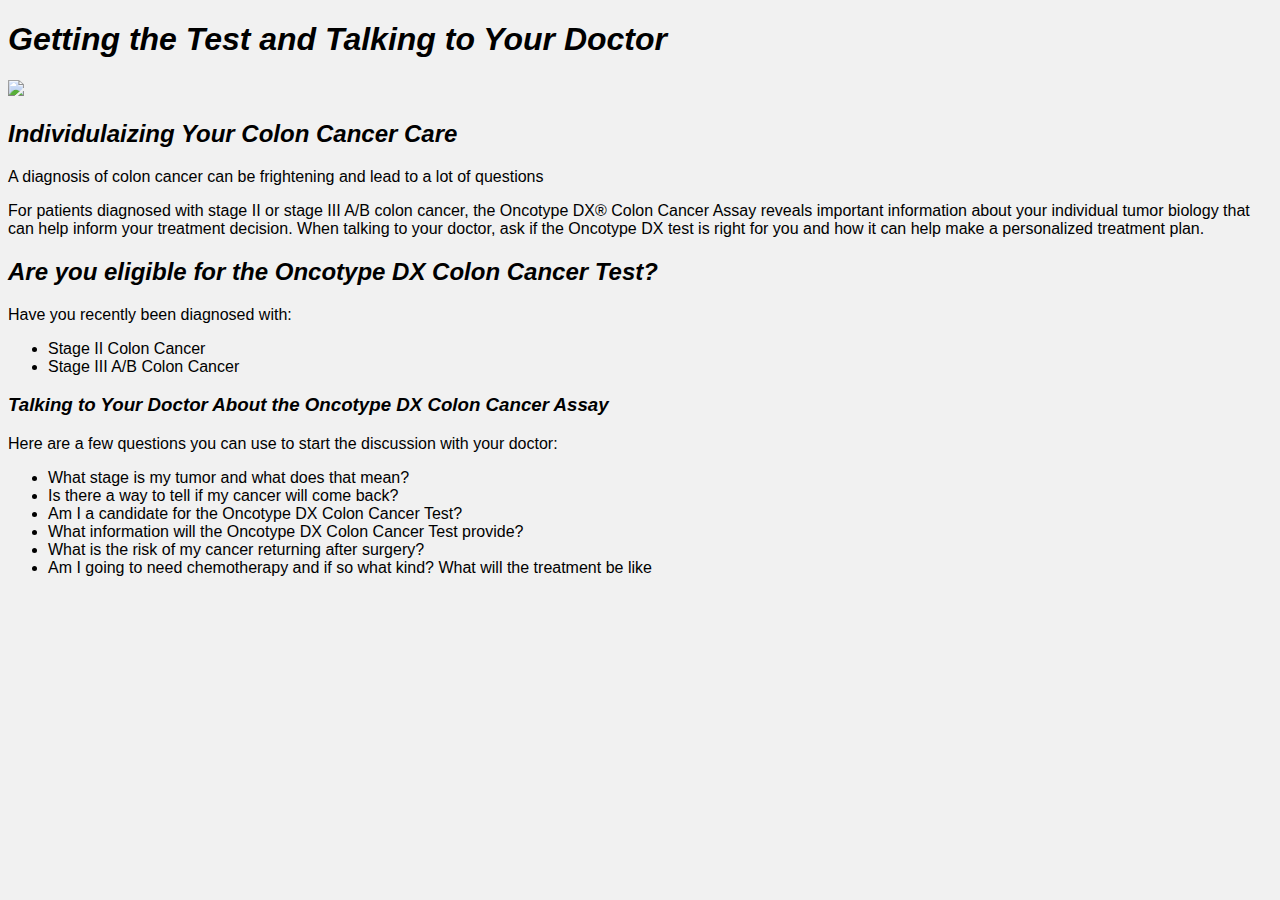
==== unit_3/index.html @ f4bc8da3 "More changes" ====
<!DOCTYPE html>
<html>
<head>
	<link rel="stylesheet" type="text/css" href="css/style.css">
	<title></title>
</head>
<body>
	<h1>Getting the Test and Talking to Your Doctor </h1>
	<img class="hero" src="images/ChairShot.png” alt="OncotypeDXColonCancerTest"/>
	
	<h2>Individulaizing Your Colon Cancer Care</h1>
	<p>A diagnosis of colon cancer can be frightening and lead to a lot of questions</p>
	<p>For patients diagnosed with stage II or stage III A/B colon cancer, the Oncotype DX® Colon Cancer Assay reveals important information about your individual tumor biology that can help inform your treatment decision. When talking to your doctor, ask if the Oncotype DX test is right for you and how it can help make a personalized treatment plan.</p>

	<h2>Are you eligible for the Oncotype DX Colon Cancer Test?</h2>
	<p>Have you recently been diagnosed with:<ul>
		<li>Stage II Colon Cancer</li>
		<li>Stage III A/B Colon Cancer</li></ul></p>
	<h3>Talking to Your Doctor About the Oncotype DX Colon Cancer Assay</h3>
	<p>Here are a few questions you can use to start the discussion with your doctor:<ul>
		<li>What stage is my tumor and what does that mean?</li>
		<li>Is there a way to tell if my cancer will come back?</li>
		<li>Am I a candidate for the Oncotype DX Colon Cancer Test?</li>
		<li>What information will the Oncotype DX Colon Cancer Test provide?</li>
		<li>What is the risk of my cancer returning after surgery?</li>
		<li>Am I going to need chemotherapy and if so what kind? What will the treatment be like</li>
	</ul></p>


</body>
</html>
---- unit_3/css/style.css ----
body {
	background-color: #f1f1f1;
	font-family: arial;
	font-size: 100%;
	font-weight: normal;

h1 {
	color: 80bd01;
	font-style: italic;
}
p1{
	color: 00b3e3;
}

h2{
	color: 80bd01;
	font-style: italic;
}
p2{
	color: 00b3e3;
} 
h3{
	color: 80bd01;
	font-style: italic;
}
p3{
	color: 00b3e3;
}
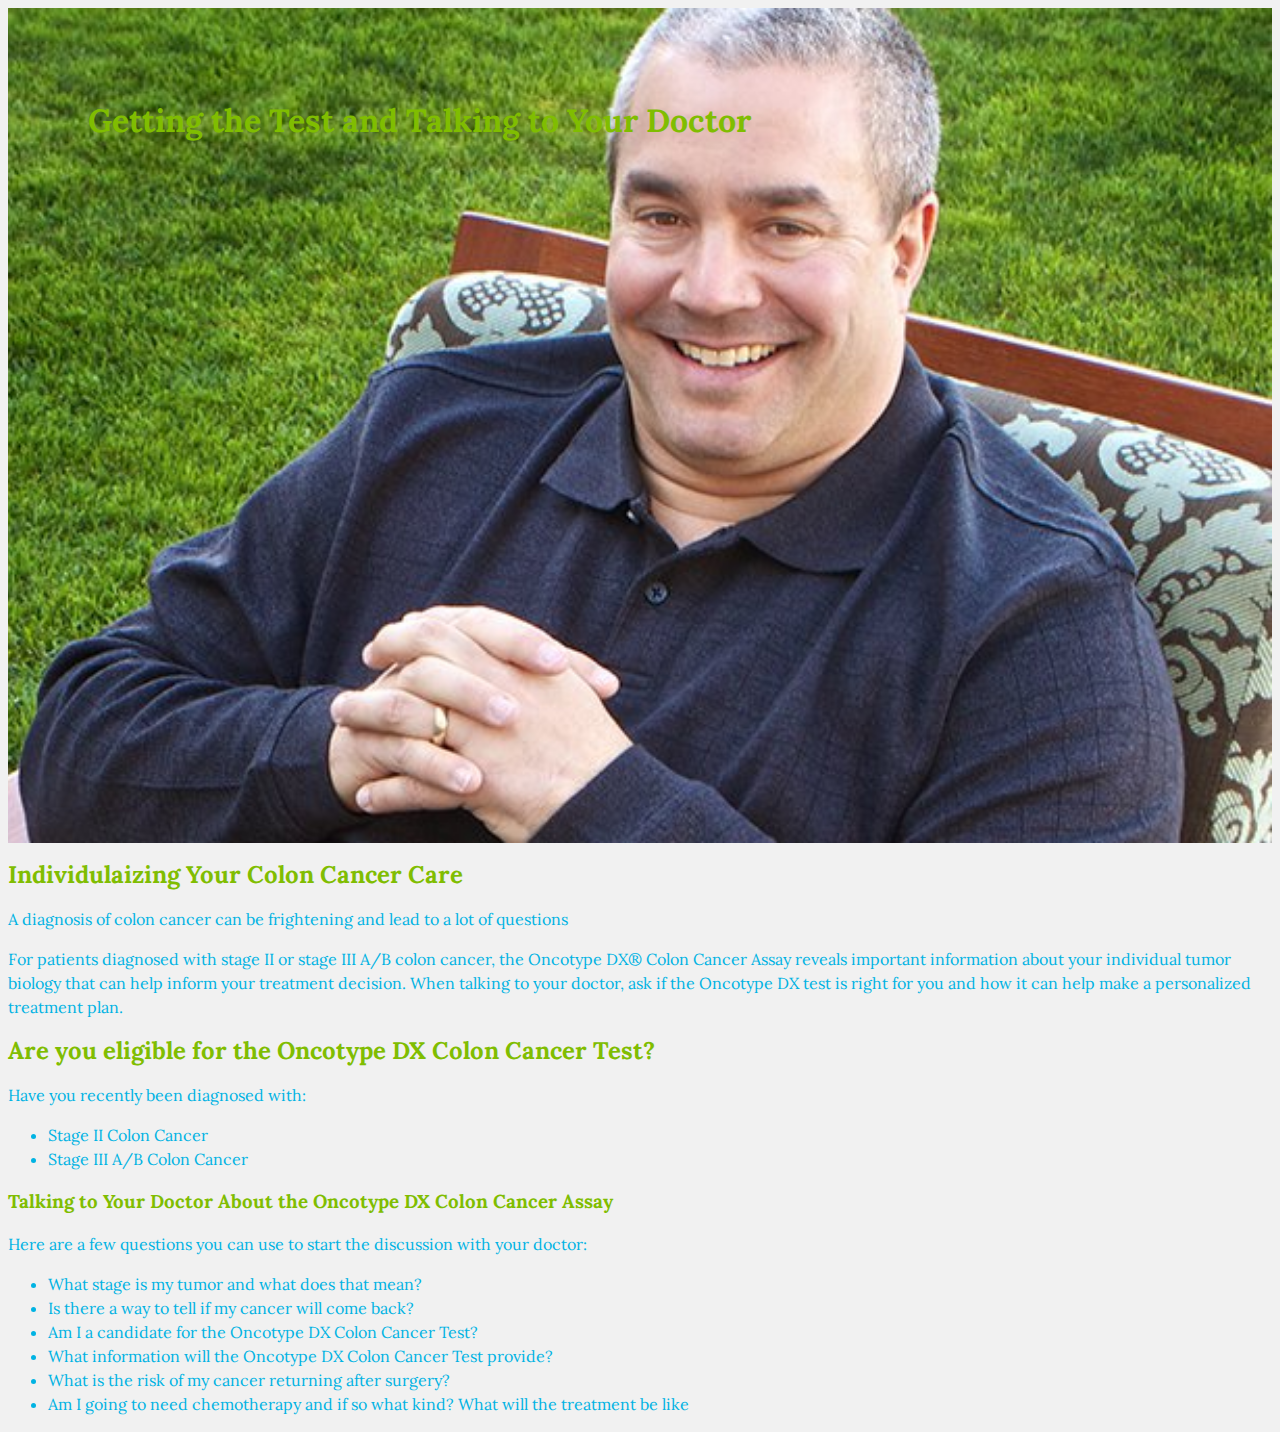
==== commit d6334a04: "Update index.html" ====
--- a/unit_3/index.html
+++ b/unit_3/index.html
@@ -5,27 +5,33 @@
 	<title></title>
 </head>
 <body>
-	<h1>Getting the Test and Talking to Your Doctor </h1>
-	<img class="hero" src="images/ChairShot.png” alt="OncotypeDXColonCancerTest"/>
-	
-	<h2>Individulaizing Your Colon Cancer Care</h1>
-	<p>A diagnosis of colon cancer can be frightening and lead to a lot of questions</p>
-	<p>For patients diagnosed with stage II or stage III A/B colon cancer, the Oncotype DX® Colon Cancer Assay reveals important information about your individual tumor biology that can help inform your treatment decision. When talking to your doctor, ask if the Oncotype DX test is right for you and how it can help make a personalized treatment plan.</p>
-
-	<h2>Are you eligible for the Oncotype DX Colon Cancer Test?</h2>
-	<p>Have you recently been diagnosed with:<ul>
-		<li>Stage II Colon Cancer</li>
-		<li>Stage III A/B Colon Cancer</li></ul></p>
-	<h3>Talking to Your Doctor About the Oncotype DX Colon Cancer Assay</h3>
-	<p>Here are a few questions you can use to start the discussion with your doctor:<ul>
-		<li>What stage is my tumor and what does that mean?</li>
-		<li>Is there a way to tell if my cancer will come back?</li>
-		<li>Am I a candidate for the Oncotype DX Colon Cancer Test?</li>
-		<li>What information will the Oncotype DX Colon Cancer Test provide?</li>
-		<li>What is the risk of my cancer returning after surgery?</li>
-		<li>Am I going to need chemotherapy and if so what kind? What will the treatment be like</li>
-	</ul></p>
-
-
+	<section id="splash">
+		<h1>Getting the Test and Talking to Your Doctor </h1>
+	</section>
+	<section id="">
+		<h2>Individulaizing Your Colon Cancer Care</h1>
+		<p>A diagnosis of colon cancer can be frightening and lead to a lot of questions</p>
+		<p>For patients diagnosed with stage II or stage III A/B colon cancer, the Oncotype DX® Colon Cancer Assay reveals important information about your individual tumor biology that can help inform your treatment decision. When talking to your doctor, ask if the Oncotype DX test is right for you and how it can help make a personalized treatment plan.</p>
+	</section>
+	<section id="">
+		<h2>Are you eligible for the Oncotype DX Colon Cancer Test?</h2>
+		<p>Have you recently been diagnosed with:</p>
+		<ul>
+			<li>Stage II Colon Cancer</li>
+			<li>Stage III A/B Colon Cancer</li>
+		</ul>
+		<section>
+			<h3>Talking to Your Doctor About the Oncotype DX Colon Cancer Assay</h3>
+			<p>Here are a few questions you can use to start the discussion with your doctor:</p>
+			<ul>
+				<li>What stage is my tumor and what does that mean?</li>
+				<li>Is there a way to tell if my cancer will come back?</li>
+				<li>Am I a candidate for the Oncotype DX Colon Cancer Test?</li>
+				<li>What information will the Oncotype DX Colon Cancer Test provide?</li>
+				<li>What is the risk of my cancer returning after surgery?</li>
+				<li>Am I going to need chemotherapy and if so what kind? What will the treatment be like</li>
+			</ul>
+		</section>
+	</section>
 </body>
 </html>
--- a/unit_3/css/style.css
+++ b/unit_3/css/style.css
@@ -1,28 +1,24 @@
+@import url(https://fonts.googleapis.com/css?family=Lora:400,400italic,700,700italic);
 body {
 	background-color: #f1f1f1;
-	font-family: arial;
+	color: #00b3e3;
+	font-family: 'Lora', serif;
 	font-size: 100%;
+	line-height: 1.5em;
 	font-weight: normal;
-
-h1 {
-	color: 80bd01;
-	font-style: italic;
 }
-p1{
-	color: 00b3e3;
+header img {
+	float:left;
 }
-
-h2{
-	color: 80bd01;
-	font-style: italic;
+nav {
+	float:right;
 }
-p2{
-	color: 00b3e3;
-} 
-h3{
-	color: 80bd01;
-	font-style: italic;
+section#splash {
+	background:url(../images/ChairShot.jpg) no-repeat right;
+	background-size:cover;
+	height:75vh;
+	padding:5em;
 }
-p3{
-	color: 00b3e3;
-} +h1,h2,h3 {
+	color: #80bd01;
+}
